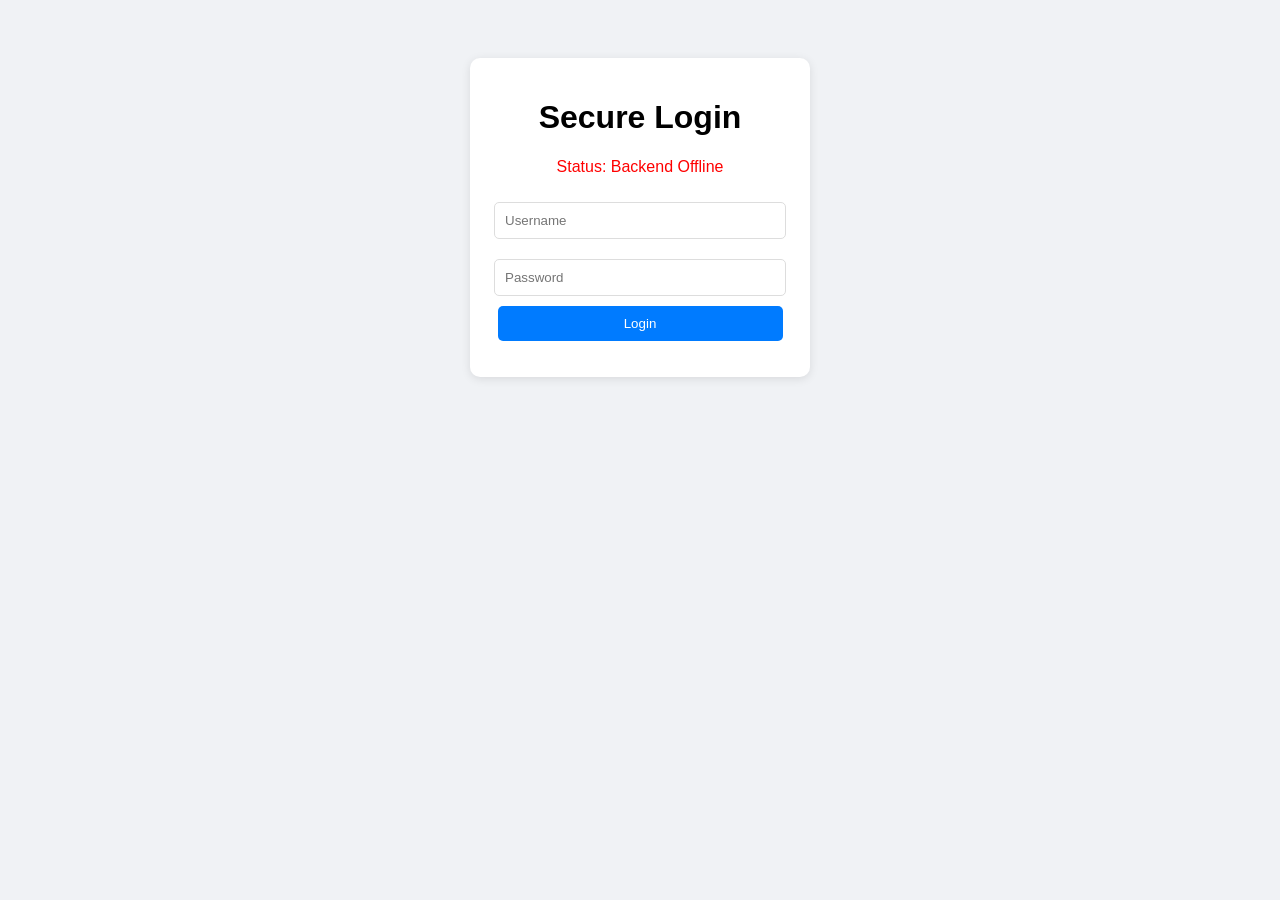
==== index.html @ ae23aa8f "init" ====
<!DOCTYPE html>
<html lang="en">
<head>
    <meta charset="UTF-8">
    <title>Stunning Octo Broccoli</title>
    <link rel="stylesheet" href="style.css">
</head>
<body>
    <div class="card">
        <h1>Secure Login</h1>
        <p id="status">Connecting to API...</p>
        
        <form id="loginForm">
            <input type="text" id="username" placeholder="Username" required>
            <input type="password" id="password" placeholder="Password" required>
            <button type="submit">Login</button>
        </form>
        
        <p id="message"></p>
    </div>

    <script src="script.js"></script>
</body>
</html>
---- style.css ----
body { font-family: sans-serif; display: flex; justify-content: center; padding-top: 50px; background: #f0f2f5; }
.card { background: white; padding: 20px; border-radius: 10px; box-shadow: 0 2px 10px rgba(0,0,0,0.1); width: 300px; text-align: center; }
input { width: 90%; padding: 10px; margin: 10px 0; border: 1px solid #ddd; border-radius: 5px; }
button { width: 95%; padding: 10px; background: #007bff; color: white; border: none; border-radius: 5px; cursor: pointer; }
.success { color: green; font-weight: bold; }
.error { color: red; font-weight: bold; }
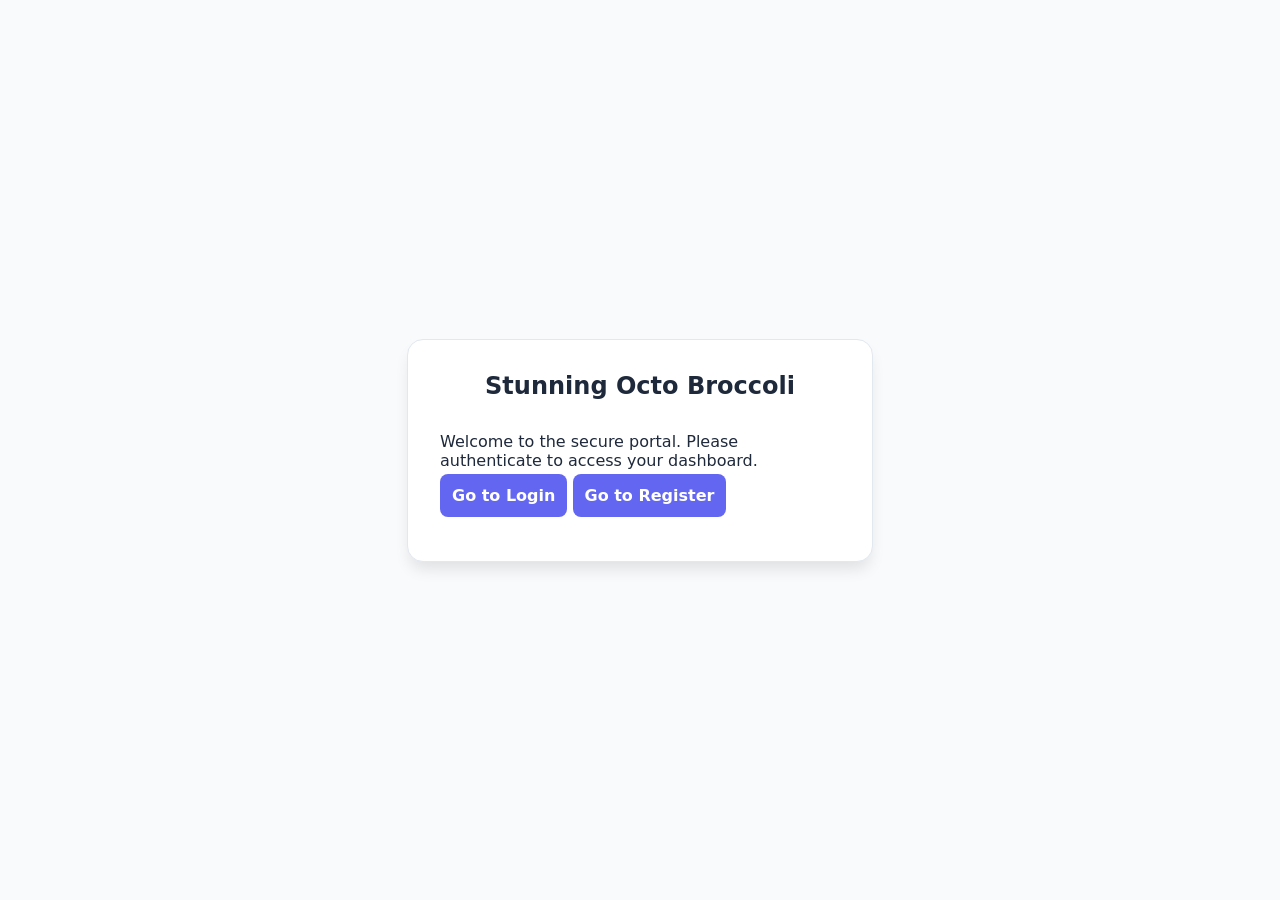
==== commit bf25b670: "made new index root page" ====
--- a/index.html
+++ b/index.html
@@ -2,23 +2,27 @@
 <html lang="en">
 <head>
     <meta charset="UTF-8">
-    <title>Stunning Octo Broccoli</title>
-    <link rel="stylesheet" href="style.css">
+    <title>Stunning Octo Broccoli - Home</title>
+    <link rel="stylesheet" href="../style.css">
 </head>
 <body>
-    <div class="card">
-        <h1>Secure Login</h1>
-        <p id="status">Connecting to API...</p>
-        
-        <form id="loginForm">
-            <input type="text" id="username" placeholder="Username" required>
-            <input type="password" id="password" placeholder="Password" required>
-            <button type="submit">Login</button>
-        </form>
-        
-        <p id="message"></p>
-    </div>
+    <main class="login-card">
+        <header>
+            <h1>Stunning Octo Broccoli</h1>
+        </header>
 
-    <script src="script.js"></script>
+        <section>
+            <p>Welcome to the secure portal. Please authenticate to access your dashboard.</p>
+        </section>
+
+        <nav class="footer">
+            <a href="html/login.html" class="login-btn" style="text-decoration: none; text-align: center;">Go to Login</a>
+            <a href="html/register.html" class="login-btn" style="text-decoration: none; text-align: center;">Go to Register</a>
+        </nav>
+
+        <output id="message"></output>
+    </main>
+
+    <script src="../script.js"></script>
 </body>
 </html>
--- a/style.css
+++ b/style.css
@@ -1,6 +1,120 @@
-body { font-family: sans-serif; display: flex; justify-content: center; padding-top: 50px; background: #f0f2f5; }
-.card { background: white; padding: 20px; border-radius: 10px; box-shadow: 0 2px 10px rgba(0,0,0,0.1); width: 300px; text-align: center; }
-input { width: 90%; padding: 10px; margin: 10px 0; border: 1px solid #ddd; border-radius: 5px; }
-button { width: 95%; padding: 10px; background: #007bff; color: white; border: none; border-radius: 5px; cursor: pointer; }
-.success { color: green; font-weight: bold; }
-.error { color: red; font-weight: bold; }+:root {
+    --primary: #6366f1;
+    --primary-hover: #4f46e5;
+    --bg: #f8fafc;
+    --card: #ffffff;
+    --text: #1e293b;
+    --border: #e2e8f0;
+}
+
+body {
+    font-family: 'Segoe UI', system-ui, sans-serif;
+    background-color: var(--bg);
+    color: var(--text);
+    display: flex;
+    justify-content: center;
+    align-items: center;
+    min-height: 100vh;
+    margin: 0;
+}
+
+.login-card {
+    background: var(--card);
+    padding: 2rem;
+    border-radius: 1rem;
+    box-shadow: 0 10px 15px -3px rgba(0, 0, 0, 0.1);
+    width: 100%;
+    max-width: 400px;
+    border: 1px solid var(--border);
+}
+
+header {
+    text-align: center;
+    margin-bottom: 2rem;
+}
+
+header h1 { margin: 0; font-size: 1.5rem; }
+header p { color: #64748b; font-size: 0.9rem; margin-top: 0.5rem; }
+
+.input-group {
+    margin-bottom: 1.25rem;
+}
+
+label {
+    display: block;
+    font-size: 0.875rem;
+    font-weight: 600;
+    margin-bottom: 0.4rem;
+}
+
+input {
+    width: 100%;
+    padding: 0.75rem;
+    border: 1px solid var(--border);
+    border-radius: 0.5rem;
+    box-sizing: border-box; /* Crucial for width */
+    transition: border-color 0.2s;
+}
+
+input:focus {
+    outline: none;
+    border-color: var(--primary);
+    box-shadow: 0 0 0 3px rgba(99, 102, 241, 0.1);
+}
+
+.login-btn {
+    width: 100%;
+    padding: 0.75rem;
+    background: var(--primary);
+    color: white;
+    border: none;
+    border-radius: 0.5rem;
+    font-weight: 600;
+    cursor: pointer;
+    transition: background 0.2s;
+}
+
+.login-btn:hover { background: var(--primary-hover); }
+
+#message {
+    display: block;
+    margin-top: 1.5rem;
+    text-align: center;
+    font-size: 0.9rem;
+    font-weight: 500;
+}
+
+/* Classes applied via script.js */
+.success { color: #16a34a; background: #f0fdf4; padding: 0.5rem; border-radius: 0.4rem; }
+.error { color: #dc2626; background: #fef2f2; padding: 0.5rem; border-radius: 0.4rem; }
+
+footer {
+    margin-top: 2rem;
+    text-align: center;
+    border-top: 1px solid var(--border);
+    padding-top: 1rem;
+}
+
+footer a {
+    color: var(--primary);
+    text-decoration: none;
+    font-size: 0.85rem;
+}
+/* Dashboard Navigation Container */
+.dash-nav {
+    display: flex;
+    flex-direction: column;
+    gap: 10px;
+}
+
+/* Specific styling for the Logout button */
+.btn-secondary {
+    background-color: #64748b !important;
+}
+
+/* Ensure links acting as buttons look consistent */
+.dash-nav a.login-btn {
+    text-decoration: none;
+    text-align: center;
+    display: block; /* Ensures it takes up the full width like a button */
+}
